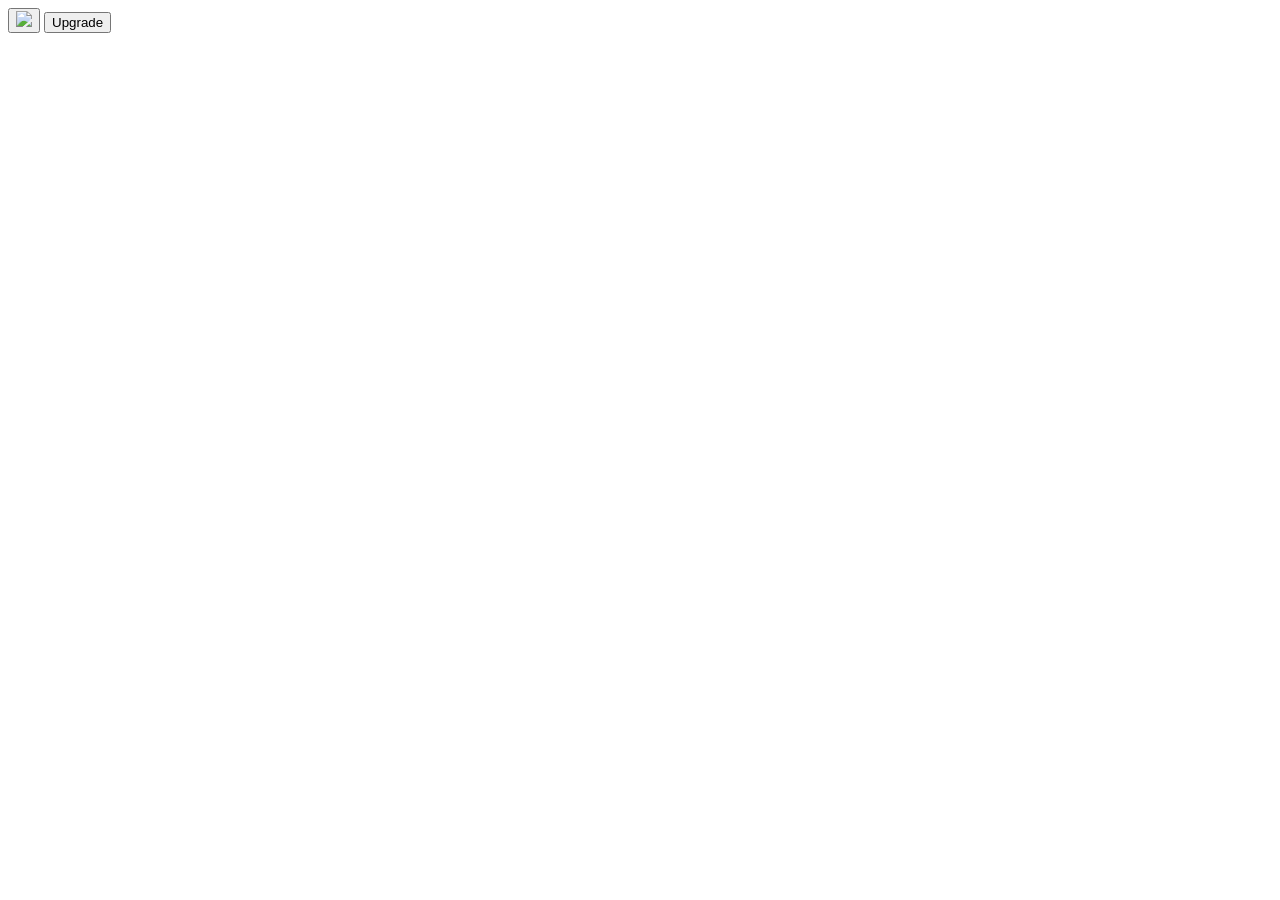
==== index.html @ e2f3301a "Pievienoju speles galvenos failus." ====
<!DOCTYPE html>
<html lang="en">
<head>
    <meta charset="UTF-8">
    <meta name="viewport" content="width=device-width, initial-scale=1.0">
    <title>Document</title>
    <link rel="stylesheet" href="main.css">
</head>
<body>
    <button id="mainBtn"><img src="https://www.rottler.com/wp-content/uploads/medow-mouse.jpg"></button>
    
    <button id="upgradeBtn">Upgrade</button>
</body>

<script>
    const el = document.getElementById("mainBtn")
    const btn = document.getElementById("btn")
    const upgradeBtn = document.getElementById("upgradeBtn")

    let amount = 0
    let bonus = 1
    let cost = 25

    mainBtn.addEventListener("click", () => {
        amount += bonus
        el.innerHTML = amount
     
    })

    function upgrade() {
        if (amount >= cost) {
            amount -= cost
            bonus *= 2
            cost *= 2
            el.innerHTML = amount
        } else {
            alert(`Nepietiek līdzekļu! Jums ir ${amount}, nepieciešams ${cost}!`)
        }
    }

    upgradeBtn.addEventListener("click", upgrade)

</script>
</html>
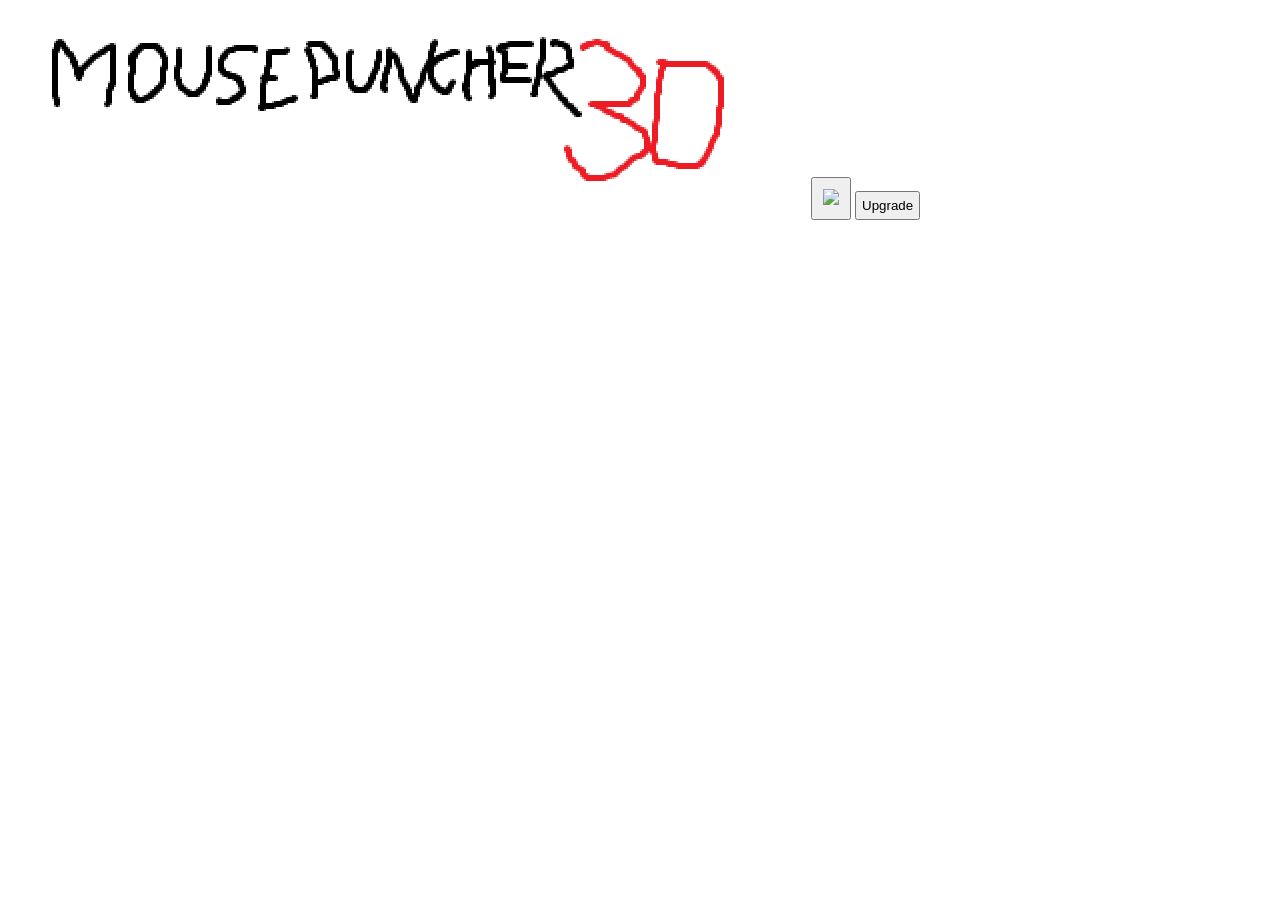
==== commit 4f21b9cc: "Pievienoju logo prototipu un papildinaju kodu" ====
--- a/index.html
+++ b/index.html
@@ -7,9 +7,14 @@
     <link rel="stylesheet" href="main.css">
 </head>
 <body>
-    <button id="mainBtn"><img src="https://www.rottler.com/wp-content/uploads/medow-mouse.jpg"></button>
     
-    <button id="upgradeBtn">Upgrade</button>
+    <section class="somethings">
+        <img id="logo" src="logo.png">
+        <button id="mainBtn"><img src="https://www.rottler.com/wp-content/uploads/medow-mouse.jpg"></button>
+        <button id="upgradeBtn">Upgrade</button>
+    </section>
+ 
+    
 </body>
 
 <script>
--- a/main.css
+++ b/main.css
@@ -0,0 +1,12 @@
+* {
+    padding: 5px;
+
+}
+
+#somethings {
+    display: flex;
+    flex-direction: column;
+    align-items: center;
+    justify-content: center;
+    margin-top: 10px;
+}
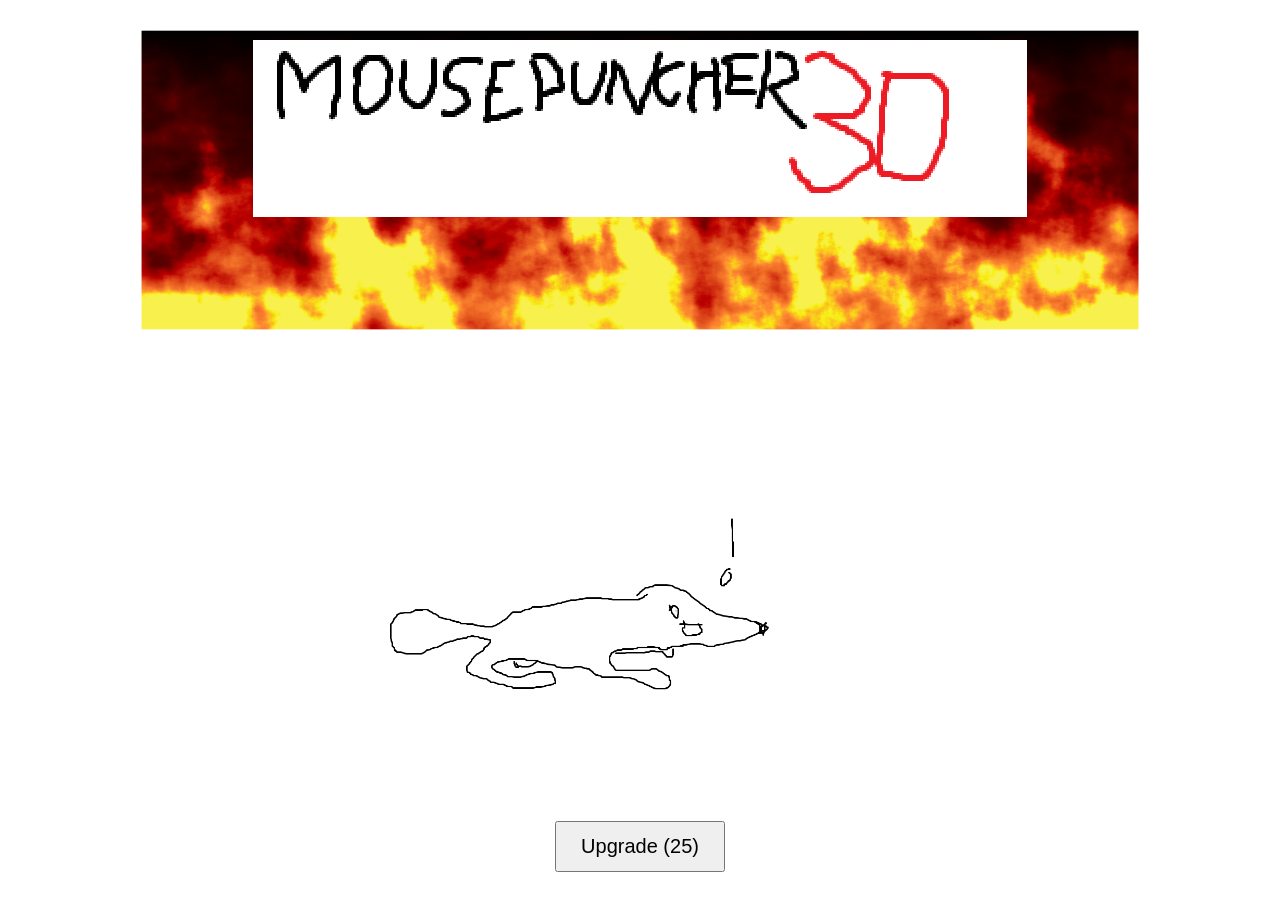
==== commit 9ca78780: "Papildinaju kodu un pievienoja attelus" ====
--- a/index.html
+++ b/index.html
@@ -1,49 +1,158 @@
 <!DOCTYPE html>
 <html lang="en">
 <head>
-    <meta charset="UTF-8">
-    <meta name="viewport" content="width=device-width, initial-scale=1.0">
-    <title>Document</title>
-    <link rel="stylesheet" href="main.css">
+<meta charset="UTF-8">
+<meta name="viewport" content="width=device-width, initial-scale=1.0">
+<title>Mouse Clicker</title>
+
+<style>
+    body{
+        font-family: Arial, sans-serif;
+        text-align: center;
+        margin-top: 40px;
+        cursor: url("box_glove_1.png"), auto;
+    }
+
+    *{
+        cursor: url("box_glove_1.png") 16 16, auto !important;
+    }
+
+    .header_images {
+        display: flex;
+        flex-direction: column;
+        align-items: center;
+        justify-content: center;
+    }
+
+    #flame {
+        width: 1000px;
+        height: 300px;
+        position: absolute;
+        top: 30px;
+        z-index: 1;
+        margin-bottom: 50px;
+    }
+
+    #logo {
+        position: relative;
+        z-index: 2;
+    }
+
+    #counter{
+        font-size: 40px;
+        margin-bottom: 20px;
+    }
+
+    #mainBtn{
+        border: none;
+        background: none;
+        cursor: url("box_glove_1.png") 16 16, pointer !important;
+    }
+
+    #Mouse{
+        width: 50vw;
+        max-width: 600px;
+        margin-top: 150px;
+        object-fit: cover;
+        border-radius: 20px;
+        transition: 0.1s;
+        cursor: url("box_glove_1.png") 16 16, pointer !important;
+    }
+
+    #upgradeBtn{
+        margin-top: 20px;
+        padding: 12px 24px;
+        font-size: 20px;
+        cursor: url("box_glove_1.png") 16 16, pointer !important;
+    }
+</style>
 </head>
+
 <body>
-    
-    <section class="somethings">
+    <div class="header_images">
+        <img id="flame" src="flame.gif">
         <img id="logo" src="logo.png">
-        <button id="mainBtn"><img src="https://www.rottler.com/wp-content/uploads/medow-mouse.jpg"></button>
-        <button id="upgradeBtn">Upgrade</button>
-    </section>
- 
-    
-</body>
+    </div>
+
+    <h1 id="counter">0</h1>
+
+    <button id="mainBtn">
+        <img id="Mouse" src="mouse_1.png">
+    </button>
+
+    <br>
+
+    <button id="upgradeBtn">
+        Upgrade (25)
+    </button>
 
 <script>
-    const el = document.getElementById("mainBtn")
-    const btn = document.getElementById("btn")
-    const upgradeBtn = document.getElementById("upgradeBtn")
 
-    let amount = 0
-    let bonus = 1
-    let cost = 25
+const mainBtn = document.getElementById("mainBtn");
+const upgradeBtn = document.getElementById("upgradeBtn");
+const counter = document.getElementById("counter");
+const mouseImg = document.getElementById("Mouse");
 
-    mainBtn.addEventListener("click", () => {
-        amount += bonus
-        el.innerHTML = amount
-     
-    })
+const images = {
+    mouse_1: "mouse_1.png",
+    mouse_1_hit: "mouse_1_hit.png",
+    mouse_2: "mouse_2.png",
+    mouse_2_hit: "mouse_2_hit.png",
+    mouse_3: "mouse_3.png",
+    mouse_3_hit: "mouse_3_hit.png",
+    mouse_4: "mouse_4.png",
+    mouse_4_hit: "mouse_4_hit.png"
+};
 
-    function upgrade() {
-        if (amount >= cost) {
-            amount -= cost
-            bonus *= 2
-            cost *= 2
-            el.innerHTML = amount
-        } else {
-            alert(`Nepietiek līdzekļu! Jums ir ${amount}, nepieciešams ${cost}!`)
+const levels = [
+    { normal: images.mouse_1, hit: images.mouse_1_hit },
+    { normal: images.mouse_2, hit: images.mouse_2_hit },
+    { normal: images.mouse_3, hit: images.mouse_3_hit },
+    { normal: images.mouse_4, hit: images.mouse_4_hit }
+];
+
+let amount = 0;
+let bonus = 1;
+let cost = 25;
+let level = 0;
+
+mainBtn.addEventListener("click", () => {
+
+    amount += bonus;
+    counter.textContent = amount;
+
+    mouseImg.src = levels[level].hit;
+
+    setTimeout(() => {
+        mouseImg.src = levels[level].normal;
+    }, 300);
+
+});
+
+function upgrade() {
+
+    if (amount >= cost) {
+
+        amount -= cost;
+        bonus *= 2;
+        cost *= 2;
+
+        counter.textContent = amount;
+        upgradeBtn.textContent = `Upgrade (${cost})`;
+
+        if (level < levels.length - 1) {
+            level++;
+            mouseImg.src = levels[level].normal;
         }
+
+    } else {
+        alert(`Nepietiek līdzekļu! Jums ir ${amount}, nepieciešams ${cost}!`);
     }
+}
 
-    upgradeBtn.addEventListener("click", upgrade)
+upgradeBtn.addEventListener("click", upgrade);
 
 </script>
+
+</body>
 </html>
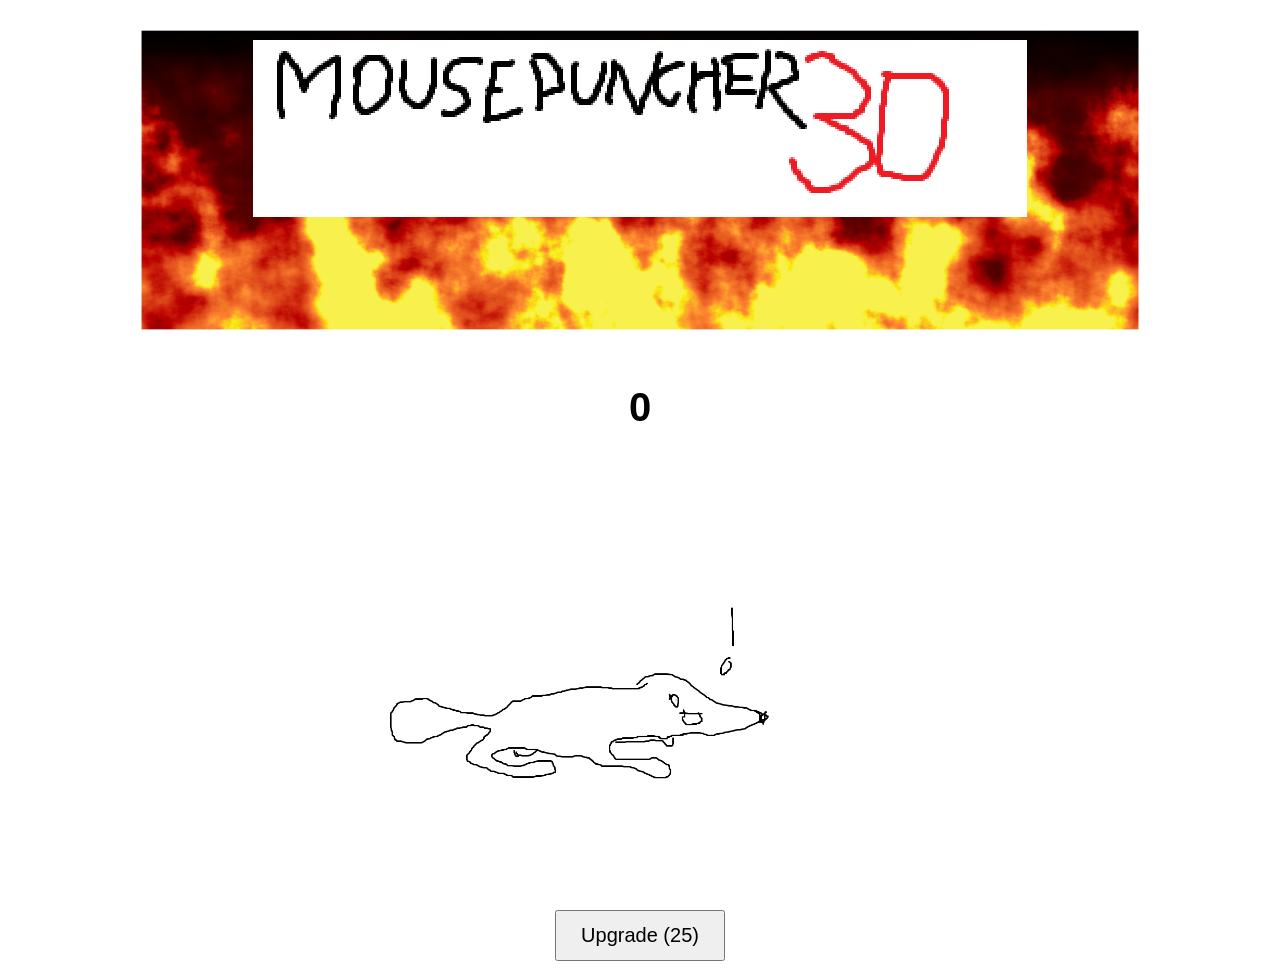
==== commit 1dc6c940: "Pievienoju stradajosu counter" ====
--- a/index.html
+++ b/index.html
@@ -41,6 +41,8 @@
     #counter{
         font-size: 40px;
         margin-bottom: 20px;
+        margin-top: 100px;
+        margin-bottom: -100px;
     }
 
     #mainBtn{
@@ -65,6 +67,13 @@
         font-size: 20px;
         cursor: url("box_glove_1.png") 16 16, pointer !important;
     }
+    
+    #clickCounter {
+       
+        top: 150px;
+        align-self: center;
+        color: white;
+    }
 </style>
 </head>
 
@@ -72,9 +81,11 @@
     <div class="header_images">
         <img id="flame" src="flame.gif">
         <img id="logo" src="logo.png">
+        <h2 id="clickCounter">0</h2>
     </div>
 
     <h1 id="counter">0</h1>
+    <h2 id="clickCounter">0</h2>
 
     <button id="mainBtn">
         <img id="Mouse" src="mouse_1.png">
@@ -92,6 +103,7 @@
 const upgradeBtn = document.getElementById("upgradeBtn");
 const counter = document.getElementById("counter");
 const mouseImg = document.getElementById("Mouse");
+const clickCounter = document.getElementById("clickCounter");
 
 const images = {
     mouse_1: "mouse_1.png",
@@ -119,7 +131,9 @@
 mainBtn.addEventListener("click", () => {
 
     amount += bonus;
+
     counter.textContent = amount;
+    clickCounter.textContent = `Clicks: ${amount}`;
 
     mouseImg.src = levels[level].hit;
 
@@ -133,11 +147,12 @@
 
     if (amount >= cost) {
 
-        amount -= cost;
+        amount = 0;
         bonus *= 2;
         cost *= 2;
 
         counter.textContent = amount;
+        clickCounter.textContent = `Clicks: ${amount}`;
         upgradeBtn.textContent = `Upgrade (${cost})`;
 
         if (level < levels.length - 1) {
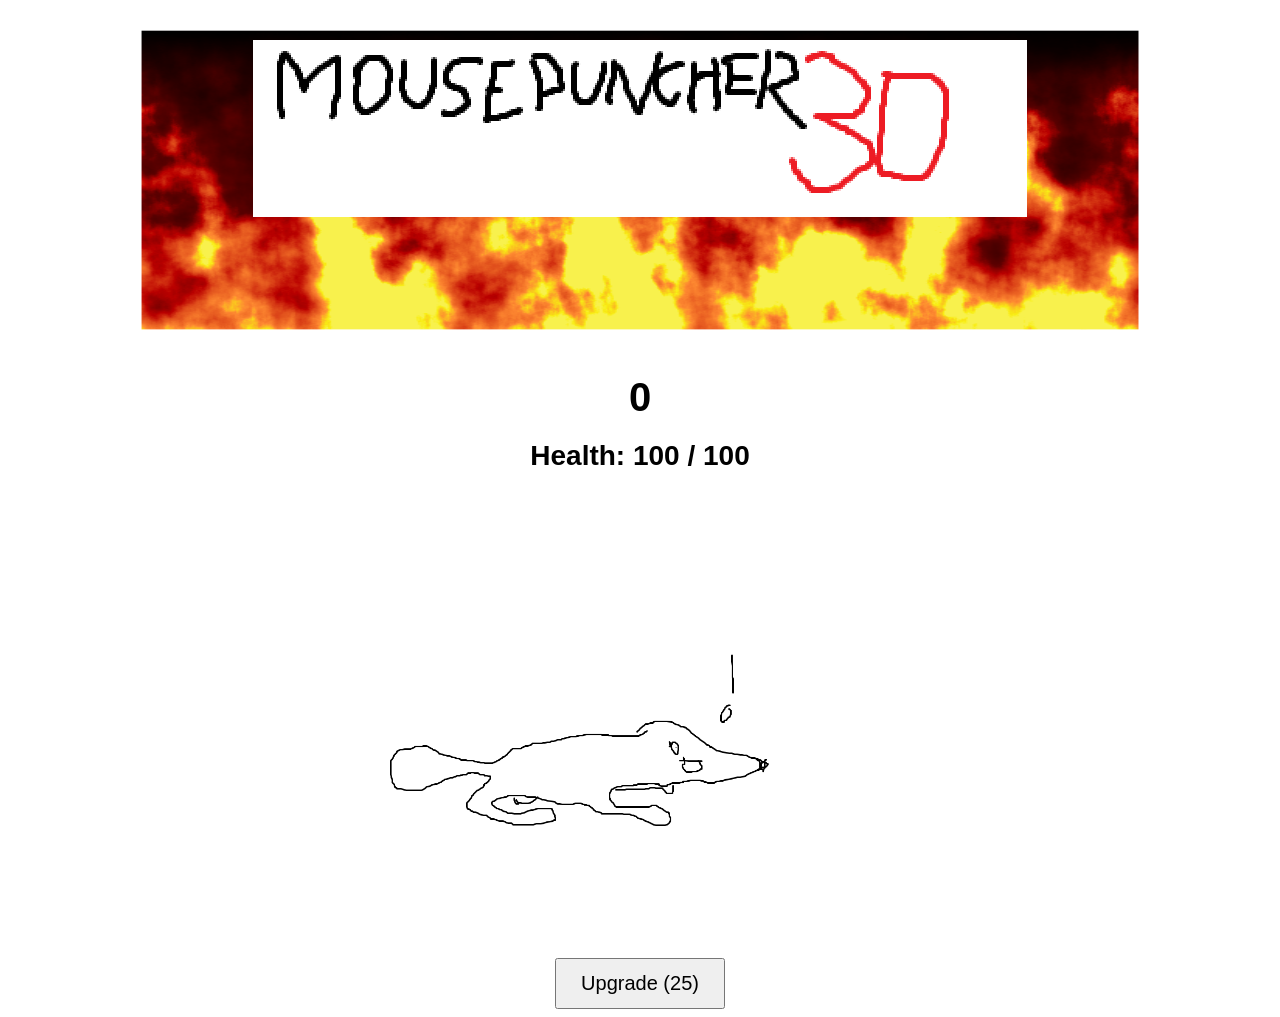
==== commit a4b1095a: "Pievienoju jaunus pretiniekus un health bar un labaku upgrade sistemu" ====
--- a/index.html
+++ b/index.html
@@ -10,11 +10,11 @@
         font-family: Arial, sans-serif;
         text-align: center;
         margin-top: 40px;
-        cursor: url("box_glove_1.png"), auto;
+        cursor: url("images/box_glove_1.png"), auto;
     }
 
     *{
-        cursor: url("box_glove_1.png") 16 16, auto !important;
+        cursor: url("images/box_glove_1.png") 16 16, auto !important;
     }
 
     .header_images {
@@ -40,55 +40,57 @@
 
     #counter{
         font-size: 40px;
-        margin-bottom: 20px;
-        margin-top: 100px;
-        margin-bottom: -100px;
+        margin-top: 90px;
+        margin-bottom: -20px;
     }
 
     #mainBtn{
         border: none;
         background: none;
-        cursor: url("box_glove_1.png") 16 16, pointer !important;
+        cursor: url("images/box_glove_1.png") 16 16, pointer !important;
     }
 
     #Mouse{
         width: 50vw;
         max-width: 600px;
-        margin-top: 150px;
+        margin-top: 100px;
         object-fit: cover;
         border-radius: 20px;
         transition: 0.1s;
-        cursor: url("box_glove_1.png") 16 16, pointer !important;
+        cursor: url("images/box_glove_1.png") 16 16, pointer !important;
     }
 
     #upgradeBtn{
         margin-top: 20px;
         padding: 12px 24px;
         font-size: 20px;
-        cursor: url("box_glove_1.png") 16 16, pointer !important;
-    }
-    
+        cursor: url("images/box_glove_1.png") 16 16, pointer !important;
+    }
+
     #clickCounter {
-       
-        top: 150px;
-        align-self: center;
         color: white;
+    }
+
+    #healthText {
+        font-size: 28px;
+        margin-top: 40px;
     }
 </style>
 </head>
 
 <body>
+
     <div class="header_images">
-        <img id="flame" src="flame.gif">
-        <img id="logo" src="logo.png">
-        <h2 id="clickCounter">0</h2>
+        <img id="flame" src="images/flame.gif">
+        <img id="logo" src="images/logo.png">
+        <h2 id="clickCounter">Clicks: 0</h2>
     </div>
 
     <h1 id="counter">0</h1>
-    <h2 id="clickCounter">0</h2>
+    <h2 id="healthText">Health: 100 / 100</h2>
 
     <button id="mainBtn">
-        <img id="Mouse" src="mouse_1.png">
+        <img id="Mouse" src="images/mouse_1.png">
     </button>
 
     <br>
@@ -104,36 +106,71 @@
 const counter = document.getElementById("counter");
 const mouseImg = document.getElementById("Mouse");
 const clickCounter = document.getElementById("clickCounter");
+const healthText = document.getElementById("healthText");
 
 const images = {
-    mouse_1: "mouse_1.png",
-    mouse_1_hit: "mouse_1_hit.png",
-    mouse_2: "mouse_2.png",
-    mouse_2_hit: "mouse_2_hit.png",
-    mouse_3: "mouse_3.png",
-    mouse_3_hit: "mouse_3_hit.png",
-    mouse_4: "mouse_4.png",
-    mouse_4_hit: "mouse_4_hit.png"
+    mouse_1: "images/mouse_1.png",
+    mouse_1_hit: "images/mouse_1_hit.png",
+    mouse_2: "images/mouse_2.png",
+    mouse_2_hit: "images/mouse_2_hit.png",
+    mouse_3: "images/mouse_3.png",
+    mouse_3_hit: "images/mouse_3_hit.png",
+    mouse_4: "images/mouse_4.png",
+    mouse_4_hit: "images/mouse_4_hit.png"
 };
 
 const levels = [
-    { normal: images.mouse_1, hit: images.mouse_1_hit },
-    { normal: images.mouse_2, hit: images.mouse_2_hit },
-    { normal: images.mouse_3, hit: images.mouse_3_hit },
-    { normal: images.mouse_4, hit: images.mouse_4_hit }
+    {
+        normal: images.mouse_1,
+        hit: images.mouse_1_hit,
+        maxHealth: 100
+    },
+    {
+        normal: images.mouse_2,
+        hit: images.mouse_2_hit,
+        maxHealth: 200
+    },
+    {
+        normal: images.mouse_3,
+        hit: images.mouse_3_hit,
+        maxHealth: 500
+    },
+    {
+        normal: images.mouse_4,
+        hit: images.mouse_4_hit,
+        maxHealth: 1000
+    }
 ];
 
 let amount = 0;
 let bonus = 1;
 let cost = 25;
 let level = 0;
-
-mainBtn.addEventListener("click", () => {
-
-    amount += bonus;
-
+let finished = false;
+
+let maxHealth = levels[level].maxHealth;
+let health = maxHealth;
+
+function updateUI() {
     counter.textContent = amount;
     clickCounter.textContent = `Clicks: ${amount}`;
+    healthText.textContent = `Health: ${health} / ${maxHealth}`;
+}
+
+mainBtn.addEventListener("click", () => {
+
+    if (finished) {
+        return;
+    }
+
+    amount += bonus;
+    health -= bonus;
+
+    if (health < 0) {
+        health = 0;
+    }
+
+    updateUI();
 
     mouseImg.src = levels[level].hit;
 
@@ -141,13 +178,41 @@
         mouseImg.src = levels[level].normal;
     }, 300);
 
+    if (health <= 0) {
+
+        if (level < levels.length - 1) {
+
+            level++;
+
+            maxHealth = levels[level].maxHealth;
+            health = maxHealth;
+
+            mouseImg.src = levels[level].normal;
+
+        } else {
+
+            finished = true;
+
+            upgradeBtn.textContent = "Finish";
+
+            alert("Tu pabeidzi spēli!");
+        }
+
+        updateUI();
+    }
+
 });
 
 function upgrade() {
 
+    if (finished) {
+        return;
+    }
+
     if (amount >= cost) {
 
-        amount = 0;
+        amount -= cost;
+
         bonus *= 2;
         cost *= 2;
 
@@ -155,17 +220,15 @@
         clickCounter.textContent = `Clicks: ${amount}`;
         upgradeBtn.textContent = `Upgrade (${cost})`;
 
-        if (level < levels.length - 1) {
-            level++;
-            mouseImg.src = levels[level].normal;
-        }
-
     } else {
+
         alert(`Nepietiek līdzekļu! Jums ir ${amount}, nepieciešams ${cost}!`);
     }
 }
 
 upgradeBtn.addEventListener("click", upgrade);
+
+updateUI();
 
 </script>
 
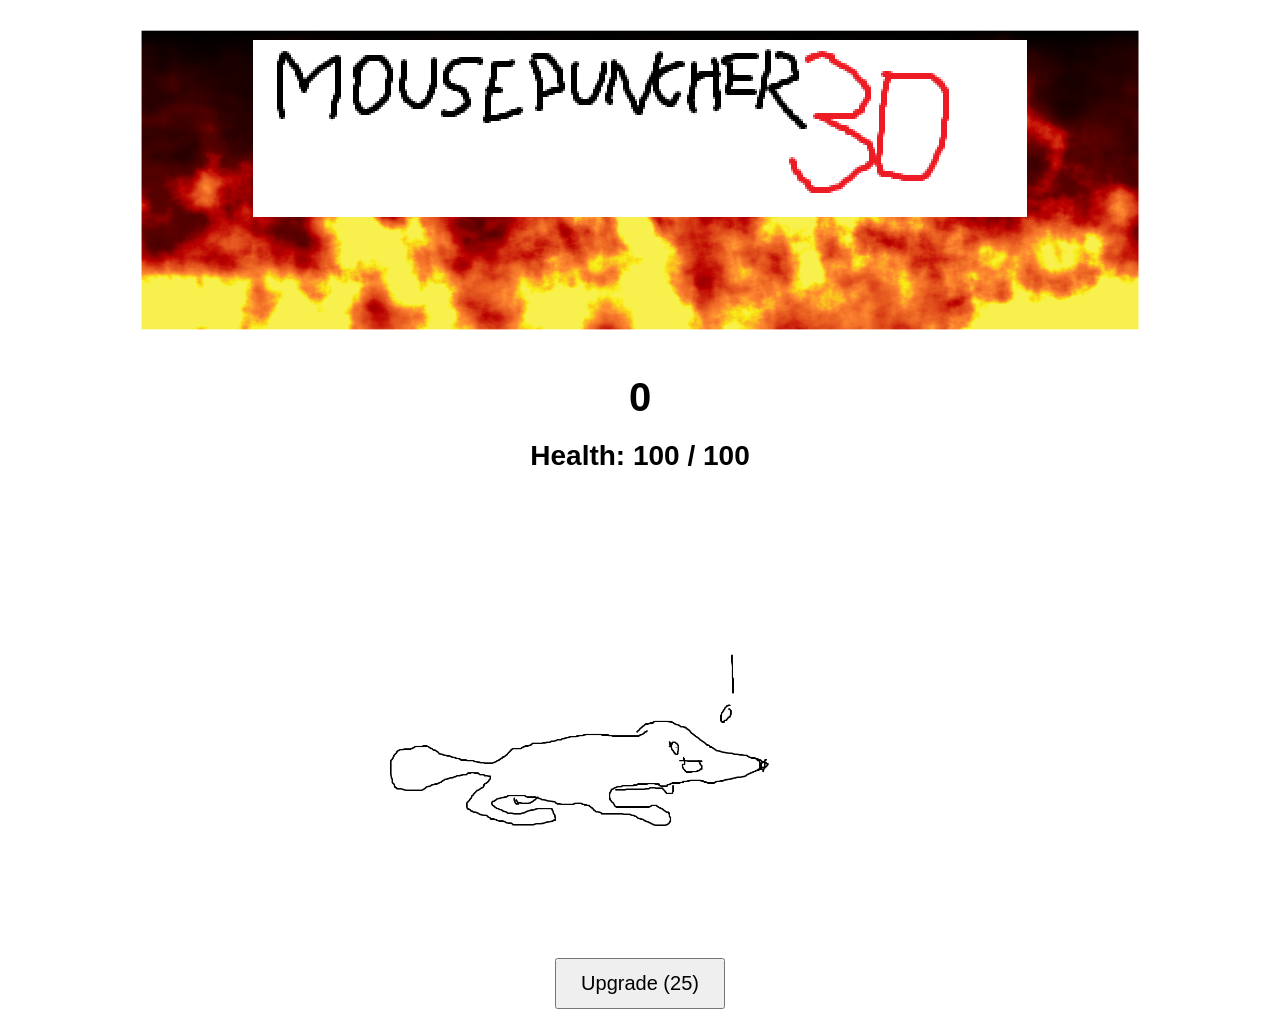
==== commit a66a1701: "Pārvietoju script code uz atsevišķu failu" ====
--- a/index.html
+++ b/index.html
@@ -99,136 +99,8 @@
         Upgrade (25)
     </button>
 
-<script>
+<script src="script.js">
 
-const mainBtn = document.getElementById("mainBtn");
-const upgradeBtn = document.getElementById("upgradeBtn");
-const counter = document.getElementById("counter");
-const mouseImg = document.getElementById("Mouse");
-const clickCounter = document.getElementById("clickCounter");
-const healthText = document.getElementById("healthText");
-
-const images = {
-    mouse_1: "images/mouse_1.png",
-    mouse_1_hit: "images/mouse_1_hit.png",
-    mouse_2: "images/mouse_2.png",
-    mouse_2_hit: "images/mouse_2_hit.png",
-    mouse_3: "images/mouse_3.png",
-    mouse_3_hit: "images/mouse_3_hit.png",
-    mouse_4: "images/mouse_4.png",
-    mouse_4_hit: "images/mouse_4_hit.png"
-};
-
-const levels = [
-    {
-        normal: images.mouse_1,
-        hit: images.mouse_1_hit,
-        maxHealth: 100
-    },
-    {
-        normal: images.mouse_2,
-        hit: images.mouse_2_hit,
-        maxHealth: 200
-    },
-    {
-        normal: images.mouse_3,
-        hit: images.mouse_3_hit,
-        maxHealth: 500
-    },
-    {
-        normal: images.mouse_4,
-        hit: images.mouse_4_hit,
-        maxHealth: 1000
-    }
-];
-
-let amount = 0;
-let bonus = 1;
-let cost = 25;
-let level = 0;
-let finished = false;
-
-let maxHealth = levels[level].maxHealth;
-let health = maxHealth;
-
-function updateUI() {
-    counter.textContent = amount;
-    clickCounter.textContent = `Clicks: ${amount}`;
-    healthText.textContent = `Health: ${health} / ${maxHealth}`;
-}
-
-mainBtn.addEventListener("click", () => {
-
-    if (finished) {
-        return;
-    }
-
-    amount += bonus;
-    health -= bonus;
-
-    if (health < 0) {
-        health = 0;
-    }
-
-    updateUI();
-
-    mouseImg.src = levels[level].hit;
-
-    setTimeout(() => {
-        mouseImg.src = levels[level].normal;
-    }, 300);
-
-    if (health <= 0) {
-
-        if (level < levels.length - 1) {
-
-            level++;
-
-            maxHealth = levels[level].maxHealth;
-            health = maxHealth;
-
-            mouseImg.src = levels[level].normal;
-
-        } else {
-
-            finished = true;
-
-            upgradeBtn.textContent = "Finish";
-
-            alert("Tu pabeidzi spēli!");
-        }
-
-        updateUI();
-    }
-
-});
-
-function upgrade() {
-
-    if (finished) {
-        return;
-    }
-
-    if (amount >= cost) {
-
-        amount -= cost;
-
-        bonus *= 2;
-        cost *= 2;
-
-        counter.textContent = amount;
-        clickCounter.textContent = `Clicks: ${amount}`;
-        upgradeBtn.textContent = `Upgrade (${cost})`;
-
-    } else {
-
-        alert(`Nepietiek līdzekļu! Jums ir ${amount}, nepieciešams ${cost}!`);
-    }
-}
-
-upgradeBtn.addEventListener("click", upgrade);
-
-updateUI();
 
 </script>
 
